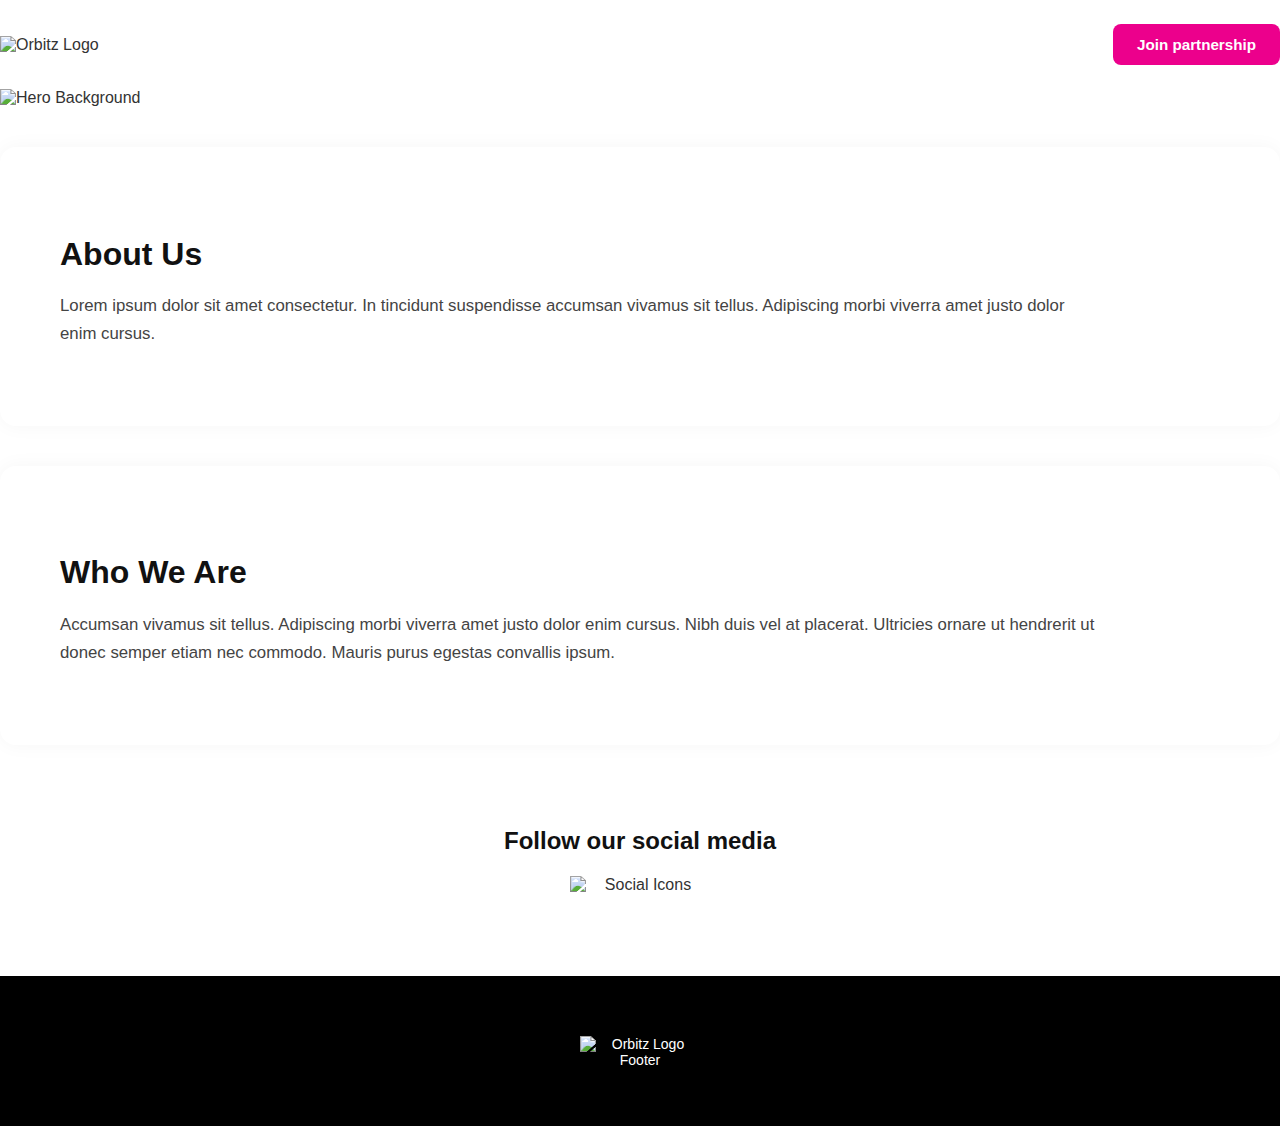
==== about.html @ 509e55a8 "Merge pull request #5 from Nargizb0/des.nb.htmlandcss" ====
<!DOCTYPE html>
<html lang="en">
<head>
  <meta charset="UTF-8" />
  <meta name="viewport" content="width=device-width, initial-scale=1.0"/>
  <title>About Us - Orbitz</title>
  <link rel="stylesheet" href="css/grid.css" />
  <link rel="stylesheet" href="css/main.css" />
</head>
<body>

  <!-- Header -->
  <header>
    <img src="images/orbitz_logo.svg" alt="Orbitz Logo" class="logo" />
    <a href="#" class="btn-primary">Join partnership</a>
  </header>

  <!-- Hero -->
  <section class="about-hero">
    <img src="images/about-hero.jpg" alt="Hero Background" class="about-hero-img" />
  </section>

  <!-- Card 1: About Us -->
  <section class="about-content">
    <h2>About Us</h2>
    <p>Lorem ipsum dolor sit amet consectetur. In tincidunt suspendisse accumsan vivamus sit tellus. Adipiscing morbi viverra amet justo dolor enim cursus.</p>
  </section>

  <!-- Card 2: Who We Are -->
  <section class="about-section-two">
    <h2>Who We Are</h2>
    <p>Accumsan vivamus sit tellus. Adipiscing morbi viverra amet justo dolor enim cursus. Nibh duis vel at placerat. Ultricies ornare ut hendrerit ut donec semper etiam nec commodo. Mauris purus egestas convallis ipsum.</p>
  </section>

  <!-- Social Media -->
  <section class="social-follow">
    <h3>Follow our social media</h3>
    <div class="social-icons">
      <img src="images/social_media.svg" alt="Social Icons" />
    </div>
  </section>

  <!-- Footer -->
  <footer>
    <img src="images/orbitz_logo.svg" class="footer-logo" alt="Orbitz Logo Footer" />
  </footer>

</body>
</html>
---- css/grid.css ----
.grid-con {
  display: grid;
  grid-template-columns: repeat(4, 1fr);
  gap: 20px;
  max-width: 1200px;
  margin: 0 auto;
  padding: 0 20px;
}

/* Tablet (768px+) */
@media screen and (min-width: 768px) {
  .grid-con {
    grid-template-columns: repeat(12, 1fr);
  }
}

/* Column spans */
.col-span-full {
  grid-column: 1 / -1;
}

.m-col-span-4 {
  grid-column: span 4;
}
.m-col-span-6 {
  grid-column: span 6;
}

/* Desktop column spans */
@media screen and (min-width: 768px) {
  .m-col-span-4 {
    grid-column: span 4;
  }
  .m-col-span-6 {
    grid-column: span 6;
  }
  .m-col-span-12 {
    grid-column: span 12;
  }
  .col-span-1  { grid-column: span 1; }
  .col-span-2  { grid-column: span 2; }
  .col-span-3  { grid-column: span 3; }
  .col-span-4  { grid-column: span 4; }
  .col-span-5  { grid-column: span 5; }
  .col-span-6  { grid-column: span 6; }
  .col-span-7  { grid-column: span 7; }
  .col-span-8  { grid-column: span 8; }
  .col-span-9  { grid-column: span 9; }
  .col-span-10 { grid-column: span 10; }
  .col-span-11 { grid-column: span 11; }
  .col-span-12 { grid-column: span 12; }
}
---- css/main.css ----
body {
  margin: 0;
  font-family: 'Poppins', sans-serif;
  background: #fff;
  color: #111;
}

.container {
  max-width: 1200px;
  margin: 0 auto;
  padding: 0 16px;
}

@media screen and (max-width: 412px) {
  .container {
    padding: 0 12px;
  }
}

header {
  display: flex;
  justify-content: space-between;
  align-items: center;
  flex-wrap: wrap;
  padding: 24px 0;
}

header nav ul {
  display: flex;
  gap: 20px;
  list-style: none;
  padding: 0;
  margin: 0;
}

header nav a {
  text-decoration: none;
  color: #111;
  font-weight: 500;
}

.btn-primary {
  background: #ec008c;
  color: white;
  padding: 10px 20px;
  text-decoration: none;
  border-radius: 6px;
  font-weight: 600;
}

.hero {
  position: relative;
  text-align: center;
  margin-top: 40px;
}

.hero-desktop {
  display: block;
  width: 100%;
}

.hero-mobile {
  display: none;
  width: 100%;
}

.rating-card {
  position: absolute;
  left: 20px;
  bottom: -60px;
  width: 160px;
}

@media screen and (max-width: 768px) {
  .hero-desktop {
    display: none;
  }

  .hero-mobile {
    display: block;
  }

  .rating-card {
    position: static;
    margin-top: 20px;
  }
}

.benefits {
  display: flex;
  gap: 24px;
  justify-content: space-between;
  margin: 80px 0;
  flex-wrap: wrap;
  text-align: center;
}

.benefit-box {
  flex: 1 1 30%;
}

.who-we-are {
  display: flex;
  align-items: center;
  gap: 40px;
  flex-wrap: wrap;
  margin: 80px 0;
}

.btn-secondary {
  background: #ec008c;
  color: white;
  padding: 10px 20px;
  text-decoration: none;
  border-radius: 6px;
  font-weight: 600;
  display: inline-block;
  margin-top: 20px;
}

.products {
  margin: 80px 0;
  text-align: center;
}

.product-grid {
  display: grid;
  grid-template-columns: repeat(auto-fit, minmax(260px, 1fr));
  gap: 24px;
  margin-top: 40px;
}

.product-card {
  background-color: #f9f9f9;
  padding: 20px;
  border-radius: 12px;
  position: relative;
  text-align: center;
}

.product-card img {
  max-width: 100%;
  height: 200px;
  object-fit: contain;
}

.product-card ul {
  padding: 0;
  list-style: none;
}

.price-tag {
  position: absolute;
  top: 10px;
  right: 10px;
  background: #fff;
  color: #ec008c;
  font-weight: bold;
  border-radius: 50%;
  padding: 10px 14px;
  font-size: 14px;
}

.pink { background-color: #ec008c; color: #fff; }
.orange { background-color: #f26522; color: #fff; }
.yellow { background-color: #fbb03b; color: #fff; }
.red { background-color: #ed1c24; color: #fff; }

.shop-benefits {
  text-align: center;
  margin: 80px 0;
}

.benefit-icons {
  display: flex;
  justify-content: space-around;
  flex-wrap: wrap;
  gap: 20px;
  margin-top: 30px;
}

.benefit-icons div {
  text-align: center;
}

.contact-section {
  margin: 80px 0;
  text-align: center;
}

.contact-form {
  display: grid;
  grid-template-columns: repeat(auto-fit, minmax(220px, 1fr));
  gap: 16px;
  margin-top: 30px;
}

.contact-form input,
.contact-form textarea {
  padding: 12px;
  border-radius: 8px;
  border: 1px solid #ccc;
  font-size: 16px;
  font-family: 'Poppins', sans-serif;
}

.contact-form button {
  grid-column: 1 / -1;
  background: #ec008c;
  color: white;
  padding: 12px;
  font-weight: bold;
  border: none;
  border-radius: 6px;
}

.contact-details {
  margin: 30px 0;
}

footer {
  background: #000;
  color: #fff;
  padding: 60px 20px;
  text-align: center;
}

.footer-logo {
  height: 40px;
  margin: 20px auto;
}

.social-icons {
  height: 40px;
  margin-top: 20px;
}




  /* about us*/


  .about-hero {
    position: relative;
    width: 100%;
    margin: 0;
    padding: 0;
    z-index: 0;
  }
  
  .about-hero-img {
    width: 100%;
    display: block;
    object-fit: cover;
    border-radius: 0;
    height: auto;
  }
  
  .about-content,
  .about-section-two {
    background: #fff;
    padding: 40px 24px;
    border-radius: 16px;
    box-shadow: 0 0 20px rgba(0, 0, 0, 0.04);
    margin: 40px auto;
    max-width: 900px;
  }
  
  .about-content h2,
  .about-section-two h2 {
    font-size: 2rem;
    font-weight: 700;
    color: #111;
    margin-bottom: 16px;
    text-align: left;
  }
  
  .about-content p,
  .about-section-two p {
    font-size: 1.05rem;
    color: #444;
    line-height: 1.7;
    text-align: left;
    max-width: 90%;
  }
  
  .about-section-two {
    margin-bottom: 80px;
  }
  
  .social-follow {
    text-align: center;
    margin-bottom: 60px;
  }
  
  .social-follow h3 {
    font-size: 1.5rem;
    color: #111;
    margin-bottom: 20px;
  }
  
  .social-icons {
    display: flex;
    justify-content: center;
    gap: 20px;
  }
  
  .social-icons img,
  .social-icons svg {
    width: 42px;
    height: 42px;
  }
  
  .footer-logo {
    max-width: 160px;
    display: block;
    margin: 0 auto 40px;
  }
  
  /* ======= RESPONSIVE ======= */
  @media (max-width: 768px) {
    .about-content,
    .about-section-two {
      padding: 32px 20px;
      max-width: 100%;
    }
  
    .about-content h2,
    .about-section-two h2 {
      font-size: 1.5rem;
      text-align: center;
    }
  
    .about-content p,
    .about-section-two p {
      font-size: 0.95rem;
      text-align: center;
      margin: 0 auto;
    }
  
    .social-follow h3 {
      font-size: 1.2rem;
    }
  
    .social-icons {
      gap: 16px;
    }
  
    .social-icons img {
      width: 36px;
      height: 36px;
    }
  }
  
  @media (min-width: 1200px) {
    .about-content,
    .about-section-two {
      max-width: 1200px;
      padding: 60px;
    }
  }
  /* products */

  /* Reset and base styles */
body {
    font-family: 'Poppins', sans-serif;
    background-color: #fff;
    color: #333;
    margin: 0;
    padding: 0;
  }
  
  h1, h2, h3, h4 {
    font-weight: 600;
    margin-bottom: 0.5em;
    line-height: 1.3;
  }
  
  p {
    line-height: 1.6;
    margin-bottom: 1em;
    font-size: 1rem;
    color: #555;
  }
  
  .hidden {
    display: none;
  }
  
  .grid-con {
    max-width: 1200px;
    margin: 0 auto;
    padding: 0 20px;
  }
  
  /* Header */
  #main-header {
    background-color: #ffffff;
    padding: 20px 0;
    align-items: center;
    border-bottom: 1px solid #eee;
    display: flex;
    justify-content: space-between;
    flex-wrap: wrap;
  }
  
  .logo img {
    max-width: 140px;
    height: auto;
    display: block;
  }
  
  .btn-primary {
    display: inline-block;
    background-color: #ec008c;
    color: #fff;
    padding: 12px 24px;
    border-radius: 8px;
    font-weight: 600;
    text-decoration: none;
    font-size: 0.95rem;
  }
  
  /* Hero */
  .product-hero {
    text-align: center;
    padding: 60px 20px 40px;
    background: #fff;
  }
  
  .product-hero h1 {
    font-size: 2rem;
    color: #000;
  }
  
  .product-hero p {
    max-width: 600px;
    margin: 0 auto;
  }
  
  .welcome-illustration {
    max-width: 200px;
    margin: 20px auto 0;
    display: block;
  }
  
  /* Benefits Row */
  .benefit-strip {
    background: #fafafa;
    padding: 40px 20px;
    text-align: center;
    display: grid;
    grid-template-columns: repeat(auto-fit, minmax(220px, 1fr));
    gap: 20px;
  }
  
  .benefit-strip img {
    width: 50px;
    margin-bottom: 10px;
  }
  
  .benefit-strip h3 {
    color: #ec008c;
    font-size: 1.1rem;
    margin-bottom: 8px;
  }
  
  /* Product grid */
  .product-title {
    color: #ec008c;
    text-align: center;
    margin-top: 60px;
    font-size: 1.4rem;
  }
  
  .product-sub {
    text-align: center;
    font-size: 1.8rem;
    margin-bottom: 30px;
  }
  
  .product-cards {
    display: grid;
    grid-template-columns: repeat(auto-fit, minmax(280px, 1fr));
    gap: 20px;
    margin-bottom: 60px;
  }
  
  .product-card {
    color: #fff;
    padding: 30px;
    border-radius: 12px;
    position: relative;
    font-weight: 500;
  }
  
  .product-card h4 {
    font-size: 1.4rem;
    margin-bottom: 0.3em;
  }
  
  .product-card span {
    display: block;
    font-size: 1.1rem;
    margin-bottom: 0.5em;
    font-weight: 600;
  }
  
  .product-card ul {
    list-style: none;
    padding: 0;
    margin: 0;
  }
  
  .product-card ul li::before {
    content: '✓';
    margin-right: 8px;
    color: #fff;
  }
  
  .product-card.pink { background-color: #ec008c; }
  .product-card.orange { background-color: #f7931e; }
  .product-card.yellow { background-color: #fbb03b; }
  .product-card.red { background-color: #ed1c24; }
  
  /* Footer */
  .footer-social {
    text-align: center;
    padding: 50px 20px;
    background-color: #fff;
  }
  
  .footer-social h3 {
    font-size: 1.2rem;
    color: #111;
    margin-bottom: 20px;
  }
  
  .footer-logo {
    width: 120px;
    margin: 20px auto 10px;
  }
  
  footer {
    background-color: #000;
    color: #fff;
    padding: 40px 20px;
    text-align: center;
    font-size: 14px;
  }
  
  .social-icons {
    margin-top: 20px;
  }
  
  .social-icons img {
    width: 140px;
    height: auto;
    display: inline-block;
  }
  
  @media screen and (max-width: 768px) {
    .product-hero h1 {
      font-size: 1.4rem;
    }
  
    .product-sub {
      font-size: 1.2rem;
    }
  
    .product-card h4 {
      font-size: 1.2rem;
    }
  
    .product-card span {
      font-size: 1rem;
    }
  
    .product-card ul li {
      font-size: 0.95rem;
    }
  
    .footer-social h3 {
      font-size: 1rem;
    }
  
    .social-icons img {
      width: 100px;
    }
  
    .footer-logo {
      width: 100px;
    }
  }
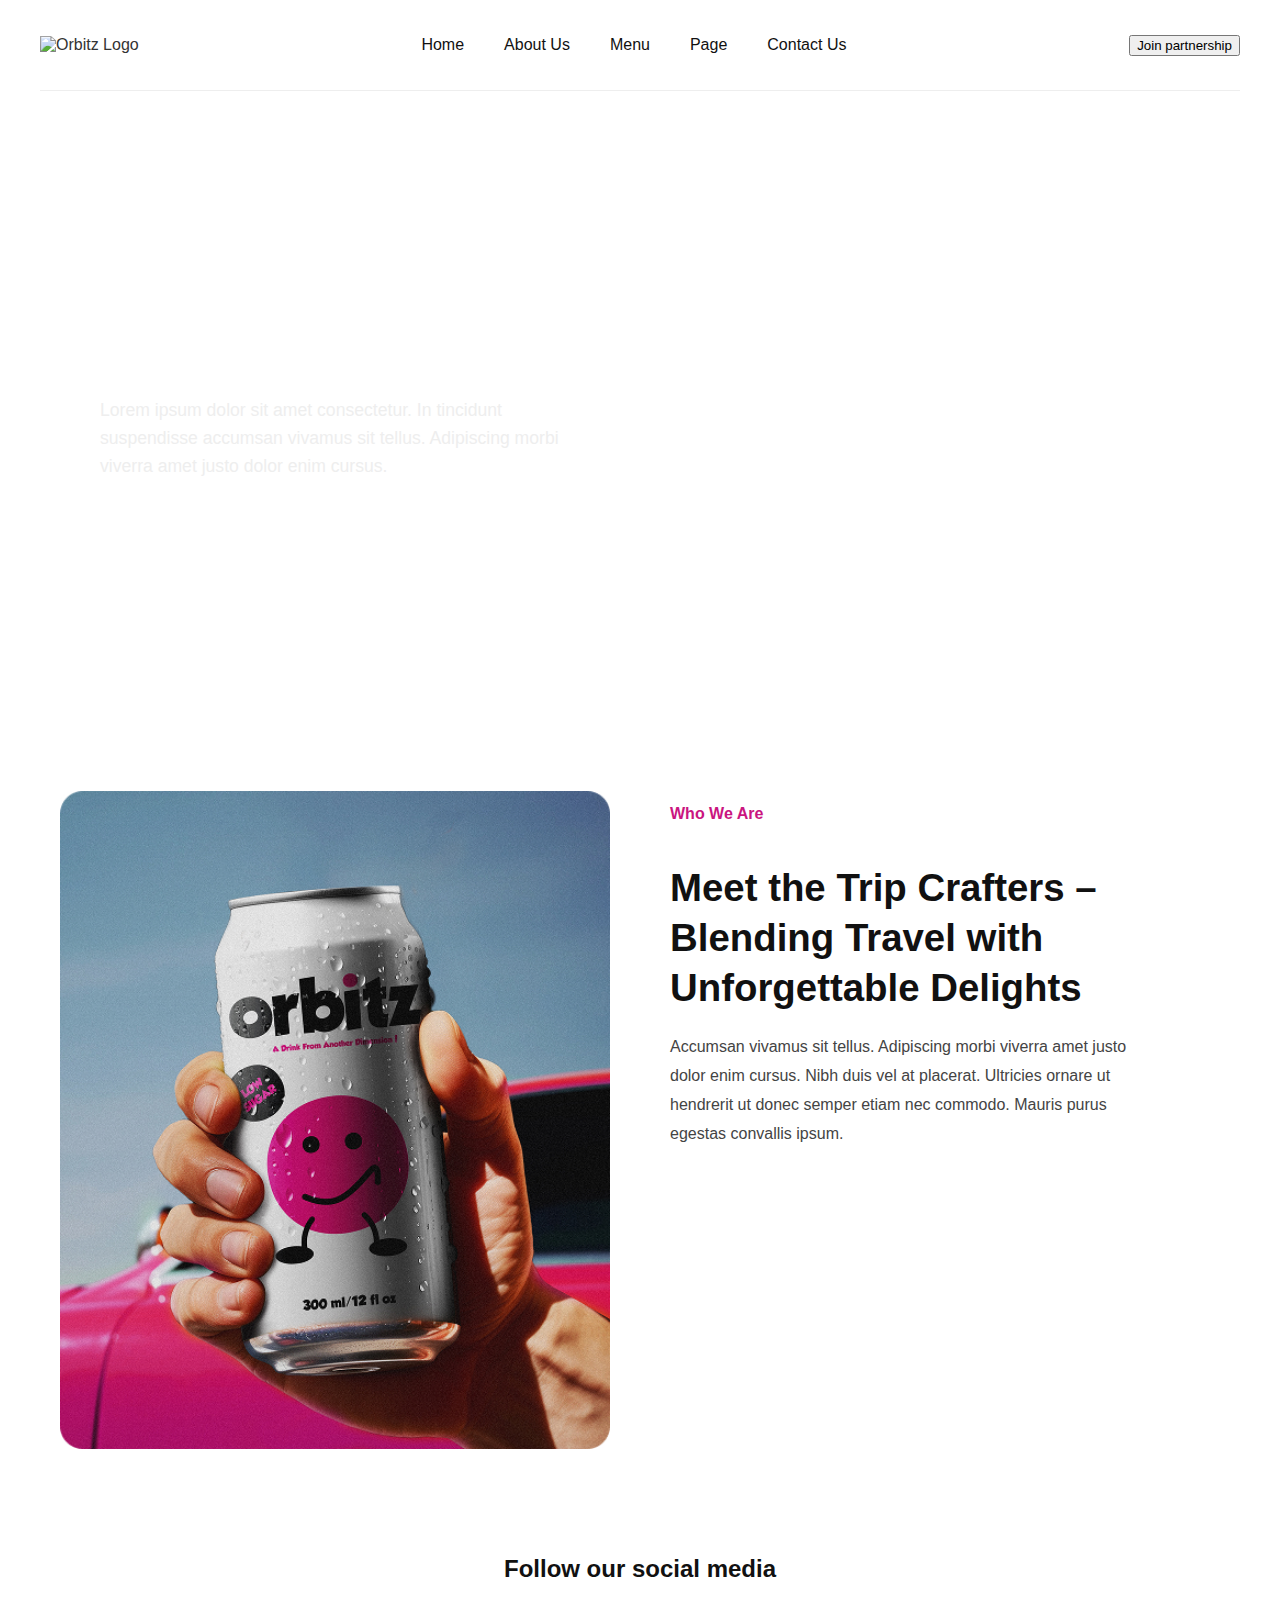
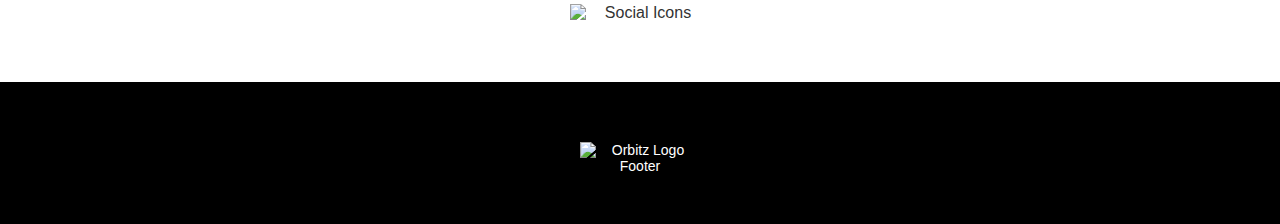
==== commit 741821b3: "d" ====
--- a/about.html
+++ b/about.html
@@ -3,36 +3,54 @@
 <head>
   <meta charset="UTF-8" />
   <meta name="viewport" content="width=device-width, initial-scale=1.0"/>
-  <title>About Us - Orbitz</title>
+  <title>About Us – Orbitz</title>
   <link rel="stylesheet" href="css/grid.css" />
   <link rel="stylesheet" href="css/main.css" />
 </head>
 <body>
 
-  <!-- Header -->
-  <header>
-    <img src="images/orbitz_logo.svg" alt="Orbitz Logo" class="logo" />
-    <a href="#" class="btn-primary">Join partnership</a>
-  </header>
+  <!-- NAVIGATION BAR -->
+  <div id="sticky-nav-con">
+    <header class="grid-con" id="main-header">
+      <div id="logo" class="col-start-1 col-end-2 m-col-start-1 m-col-end-3">
+        <img src="images/orbitz_logo.svg" alt="Orbitz Logo" />
+      </div>
+      <nav class="col-start-4 col-end-12 m-col-start-6 m-col-end-13" id="main-nav">
+        <ul>
+          <li><a href="index.html" class="active">Home</a></li>
+          <li><a href="about.html">About Us</a></li>
+          <li><a href="#">Menu</a></li>
+          <li><a href="#">Page</a></li>
+          <li><a href="#">Contact Us</a></li>
+        </ul>
+      </nav>
+      <div class="col-start-12 col-end-13 m-col-start-13">
+        <button class="pink-button">Join partnership</button>
+      </div>
+    </header>
+  </div>
 
-  <!-- Hero -->
+  <!-- HERO SECTION -->
   <section class="about-hero">
-    <img src="images/about-hero.jpg" alt="Hero Background" class="about-hero-img" />
+    <div class="about-hero-content">
+      <h1>About Us</h1>
+      <p>Lorem ipsum dolor sit amet consectetur. In tincidunt suspendisse accumsan vivamus sit tellus. Adipiscing morbi viverra amet justo dolor enim cursus.</p>
+    </div>
   </section>
 
-  <!-- Card 1: About Us -->
-  <section class="about-content">
-    <h2>About Us</h2>
-    <p>Lorem ipsum dolor sit amet consectetur. In tincidunt suspendisse accumsan vivamus sit tellus. Adipiscing morbi viverra amet justo dolor enim cursus.</p>
+  <!-- WHO WE ARE SECTION -->
+  <section class="about-section-two">
+    <div class="about-right">
+      <img src="images/who-we-are.jpg" alt="Orbitz Can in Hand" />
+    </div>
+    <div class="about-left">
+      <h2>Who We Are</h2>
+      <h3>Meet the Trip Crafters – Blending Travel with Unforgettable Delights</h3>
+      <p>Accumsan vivamus sit tellus. Adipiscing morbi viverra amet justo dolor enim cursus. Nibh duis vel at placerat. Ultricies ornare ut hendrerit ut donec semper etiam nec commodo. Mauris purus egestas convallis ipsum.</p>
+    </div>
   </section>
 
-  <!-- Card 2: Who We Are -->
-  <section class="about-section-two">
-    <h2>Who We Are</h2>
-    <p>Accumsan vivamus sit tellus. Adipiscing morbi viverra amet justo dolor enim cursus. Nibh duis vel at placerat. Ultricies ornare ut hendrerit ut donec semper etiam nec commodo. Mauris purus egestas convallis ipsum.</p>
-  </section>
-
-  <!-- Social Media -->
+  <!-- SOCIAL MEDIA -->
   <section class="social-follow">
     <h3>Follow our social media</h3>
     <div class="social-icons">
@@ -40,7 +58,7 @@
     </div>
   </section>
 
-  <!-- Footer -->
+  <!-- FOOTER -->
   <footer>
     <img src="images/orbitz_logo.svg" class="footer-logo" alt="Orbitz Logo Footer" />
   </footer>
--- a/css/main.css
+++ b/css/main.css
@@ -1,365 +1,421 @@
+/* Reset and base styles */
 body {
-  margin: 0;
-  font-family: 'Poppins', sans-serif;
-  background: #fff;
-  color: #111;
-}
-
-.container {
-  max-width: 1200px;
-  margin: 0 auto;
-  padding: 0 16px;
-}
-
-@media screen and (max-width: 412px) {
-  .container {
-    padding: 0 12px;
-  }
-}
-
-header {
-  display: flex;
-  justify-content: space-between;
-  align-items: center;
-  flex-wrap: wrap;
-  padding: 24px 0;
-}
-
-header nav ul {
-  display: flex;
-  gap: 20px;
-  list-style: none;
-  padding: 0;
-  margin: 0;
-}
-
-header nav a {
-  text-decoration: none;
-  color: #111;
-  font-weight: 500;
-}
-
-.btn-primary {
-  background: #ec008c;
-  color: white;
-  padding: 10px 20px;
-  text-decoration: none;
-  border-radius: 6px;
-  font-weight: 600;
-}
-
-.hero {
-  position: relative;
-  text-align: center;
-  margin-top: 40px;
-}
-
-.hero-desktop {
-  display: block;
+    font-family: 'Poppins', sans-serif;
+    background-color: #fff;
+    color: #333;
+    margin: 0;
+    padding: 0;
+  }
+  
+  h1, h2, h3 {
+    font-weight: 600;
+    margin-bottom: 0.5em;
+    line-height: 1.3;
+  }
+  
+  p {
+    line-height: 1.6;
+    margin-bottom: 1em;
+    font-size: 1rem;
+    color: #555;
+  }
+  
+  .hidden {
+    display: none;
+  }
+  
+  /* Container Fix */
+  .grid-con {
+    max-width: 1200px;
+    margin: 0 auto;
+  }
+  
+  /* Header */
+  #main-header {
+    background-color: #ffffff;
+    padding: 20px 0;
+    align-items: center;
+    border-bottom: 1px solid #eee;
+  }
+  
+  .logo img {
+    max-width: 140px;
+    height: auto;
+    display: block;
+  }
+  
+  nav ul {
+    list-style: none;
+    padding: 0;
+    display: flex;
+    justify-content: flex-end;
+    gap: 40px;
+    align-items: center;
+  }
+  
+  nav a {
+    text-decoration: none;
+    color: #111;
+    font-weight: 500;
+    font-size: 1rem;
+    transition: color 0.3s;
+  }
+  
+  nav a:hover {
+    color: #ec008c;
+  }
+  
+  /* Hero */
+  .hero {
+    padding: 60px 20px 30px;
+    background-color: #fff;
+    text-align: center;
+  }
+  
+  .hero h1 {
+    font-size: 2rem;
+    color: #111;
+    max-width: 700px;
+    margin: 0 auto;
+  }
+  
+  .welcome-illustration {
+    max-width: 200px;
+    width: 100%;
+    height: auto;
+    margin: 0 auto 20px;
+  }
+  
+  /* Rating */
+  .rating-card {
+    padding: 30px 20px;
+    background-color: #fff;
+    text-align: center;
+  }
+  
+  .rating-image {
+    max-width: 250px;
+    height: auto;
+    border-radius: 16px;
+  }
+  
+  /* Benefits */
+  .benefits {
+    padding: 40px 20px;
+    background: #fff;
+    text-align: center;
+  }
+  
+  .benefits h2 {
+    font-size: 1.5rem;
+    margin-bottom: 30px;
+    color: #111;
+  }
+  
+  .benefits h3 {
+    color: #111;
+    font-size: 1rem;
+    margin: 10px 0 5px;
+  }
+  
+  .benefits img {
+    width: 50px;
+    height: auto;
+    margin-bottom: 10px;
+  }
+  
+  .benefits > div {
+    background: #fff;
+    border-radius: 16px;
+    padding: 20px;
+    margin-bottom: 20px;
+    box-shadow: 0 2px 8px rgba(0,0,0,0.05);
+  }
+  
+  /* Products */
+  .products {
+    padding: 40px 20px;
+    text-align: center;
+  }
+  
+  .product-card {
+    padding: 20px;
+    background-color: #fff;
+    border: 2px solid #eee;
+    border-radius: 20px;
+    box-shadow: 0 4px 8px rgba(0,0,0,0.04);
+    margin-bottom: 30px;
+    transition: transform 0.3s;
+  }
+  
+  .product-card:hover {
+    transform: translateY(-4px);
+  }
+  
+  .product-card h3 {
+    margin-bottom: 8px;
+    color: #ec008c;
+    font-size: 1.1rem;
+  }
+  
+  .product-card span {
+    font-weight: bold;
+    color: #222;
+    display: block;
+    margin-top: 8px;
+    font-size: 1rem;
+  }
+  
+  /* Contact Form */
+  .contact-form-section {
+    padding: 50px 20px;
+    background-color: #fff;
+    text-align: center;
+  }
+  
+  .contact-title {
+    font-size: 1.5rem;
+    color: #ec008c;
+    margin-bottom: 10px;
+  }
+  
+  .contact-description {
+    font-size: 1rem;
+    max-width: 600px;
+    margin: 0 auto 30px;
+  }
+  
+  .contact-form form {
+    display: flex;
+    flex-direction: column;
+    gap: 15px;
+  }
+  
+  .contact-form input,
+  .contact-form textarea {
+    padding: 12px;
+    border-radius: 10px;
+    border: 1px solid #ccc;
+    font-family: 'Poppins', sans-serif;
+    font-size: 1rem;
+    resize: vertical;
+    width: 100%;
+  }
+  
+  .contact-form textarea {
+    min-height: 100px;
+  }
+  
+  .contact-form input[type="submit"] {
+    background-color: #ec008c;
+    color: white;
+    border: none;
+    cursor: pointer;
+    font-weight: 600;
+    transition: background 0.3s;
+  }
+  
+  .contact-form input[type="submit"]:hover {
+    background-color: #c30076;
+  }
+  
+  /* Footer */
+  footer {
+    background-color: #000;
+    color: #fff;
+    padding: 40px 20px;
+    text-align: center;
+    font-size: 14px;
+  }
+  
+  .social-icons {
+    margin-top: 20px;
+  }
+  
+  .social-icons img {
+    width: 140px;
+    height: auto;
+    display: inline-block;
+  }
+  
+  /* Responsive */
+  @media screen and (max-width: 768px) {
+    nav ul {
+      flex-direction: column;
+      align-items: flex-start;
+    }
+  
+    .hero h1 {
+      font-size: 1.2rem;
+    }
+  
+    .welcome-illustration {
+      max-width: 160px;
+      margin-bottom: 20px;
+    }
+  
+    .benefits h2 {
+      font-size: 1.3rem;
+    }
+  
+    .benefits img {
+      width: 40px;
+    }
+  
+    .product-card h3 {
+      font-size: 1rem;
+    }
+  
+    .product-card span {
+      font-size: 0.95rem;
+    }
+  
+    .social-icons img {
+      width: 100px;
+    }
+  
+    .contact-description {
+      font-size: 0.9rem;
+    }
+  }
+
+
+
+
+
+  /* about us*/
+/* ============ ABOUT PAGE FINAL MATCH ============ */
+
+.about-hero {
   width: 100%;
-}
-
-.hero-mobile {
-  display: none;
-  width: 100%;
-}
-
-.rating-card {
-  position: absolute;
-  left: 20px;
-  bottom: -60px;
-  width: 160px;
-}
-
-@media screen and (max-width: 768px) {
-  .hero-desktop {
-    display: none;
-  }
-
-  .hero-mobile {
-    display: block;
-  }
-
-  .rating-card {
-    position: static;
-    margin-top: 20px;
-  }
-}
-
-.benefits {
-  display: flex;
-  gap: 24px;
-  justify-content: space-between;
-  margin: 80px 0;
-  flex-wrap: wrap;
-  text-align: center;
-}
-
-.benefit-box {
-  flex: 1 1 30%;
-}
-
-.who-we-are {
+  height: 600px;
+  background: url("../images/about-hero.jpg") center center / cover no-repeat;
   display: flex;
   align-items: center;
-  gap: 40px;
-  flex-wrap: wrap;
-  margin: 80px 0;
-}
-
-.btn-secondary {
-  background: #ec008c;
+  justify-content: center;
   color: white;
-  padding: 10px 20px;
-  text-decoration: none;
-  border-radius: 6px;
-  font-weight: 600;
-  display: inline-block;
-  margin-top: 20px;
-}
-
-.products {
-  margin: 80px 0;
+  text-align: left;
+  padding: 0 60px;
+}
+
+.about-hero-content {
+  max-width: 1200px;
+  width: 100%;
+}
+
+.about-hero-content h1 {
+  font-size: 3rem;
+  font-weight: 700;
+  margin-bottom: 10px;
+}
+
+.about-hero-content p {
+  font-size: 1.1rem;
+  max-width: 500px;
+  line-height: 1.6;
+  color: #eee;
+}
+
+.about-section-two {
+  max-width: 1200px;
+  margin: 100px auto;
+  display: grid;
+  grid-template-columns: 1fr 1fr;
+  align-items: start;
+  gap: 60px;
+  padding: 0 60px;
+}
+
+.about-section-two h2 {
+  font-size: 1rem;
+  font-weight: 700;
+  color: #ca1580;
+  margin-bottom: 8px;
+}
+
+.about-section-two h3 {
+  font-size: 2.4rem;
+  font-weight: 800;
+  color: #111;
+  margin-bottom: 20px;
+}
+
+.about-section-two p {
+  font-size: 1rem;
+  line-height: 1.8;
+  color: #444;
+  max-width: 90%;
+}
+
+.about-section-two img {
+  width: 100%;
+  height: auto;
+  border-radius: 12px;
+}
+
+.footer-logo {
+  max-width: 160px;
+  display: block;
+  margin: 60px auto;
+}
+
+.social-follow {
   text-align: center;
-}
-
-.product-grid {
-  display: grid;
-  grid-template-columns: repeat(auto-fit, minmax(260px, 1fr));
-  gap: 24px;
-  margin-top: 40px;
-}
-
-.product-card {
-  background-color: #f9f9f9;
-  padding: 20px;
-  border-radius: 12px;
-  position: relative;
-  text-align: center;
-}
-
-.product-card img {
-  max-width: 100%;
-  height: 200px;
-  object-fit: contain;
-}
-
-.product-card ul {
-  padding: 0;
-  list-style: none;
-}
-
-.price-tag {
-  position: absolute;
-  top: 10px;
-  right: 10px;
-  background: #fff;
-  color: #ec008c;
-  font-weight: bold;
-  border-radius: 50%;
-  padding: 10px 14px;
-  font-size: 14px;
-}
-
-.pink { background-color: #ec008c; color: #fff; }
-.orange { background-color: #f26522; color: #fff; }
-.yellow { background-color: #fbb03b; color: #fff; }
-.red { background-color: #ed1c24; color: #fff; }
-
-.shop-benefits {
-  text-align: center;
-  margin: 80px 0;
-}
-
-.benefit-icons {
+  margin: 60px 0;
+}
+
+.social-follow h3 {
+  font-size: 1.5rem;
+  margin-bottom: 20px;
+  color: #111;
+}
+
+.social-icons {
   display: flex;
-  justify-content: space-around;
-  flex-wrap: wrap;
+  justify-content: center;
   gap: 20px;
-  margin-top: 30px;
-}
-
-.benefit-icons div {
-  text-align: center;
-}
-
-.contact-section {
-  margin: 80px 0;
-  text-align: center;
-}
-
-.contact-form {
-  display: grid;
-  grid-template-columns: repeat(auto-fit, minmax(220px, 1fr));
-  gap: 16px;
-  margin-top: 30px;
-}
-
-.contact-form input,
-.contact-form textarea {
-  padding: 12px;
-  border-radius: 8px;
-  border: 1px solid #ccc;
-  font-size: 16px;
-  font-family: 'Poppins', sans-serif;
-}
-
-.contact-form button {
-  grid-column: 1 / -1;
-  background: #ec008c;
-  color: white;
-  padding: 12px;
-  font-weight: bold;
-  border: none;
-  border-radius: 6px;
-}
-
-.contact-details {
-  margin: 30px 0;
-}
-
-footer {
-  background: #000;
-  color: #fff;
-  padding: 60px 20px;
-  text-align: center;
-}
-
-.footer-logo {
-  height: 40px;
-  margin: 20px auto;
-}
-
-.social-icons {
-  height: 40px;
-  margin-top: 20px;
-}
-
-
-
-
-  /* about us*/
-
-
+}
+
+.social-icons img {
+  width: 42px;
+  height: 42px;
+}
+
+@media (max-width: 768px) {
   .about-hero {
-    position: relative;
-    width: 100%;
-    margin: 0;
-    padding: 0;
-    z-index: 0;
-  }
-  
-  .about-hero-img {
-    width: 100%;
-    display: block;
-    object-fit: cover;
-    border-radius: 0;
-    height: auto;
-  }
-  
-  .about-content,
+    height: 500px;
+    padding: 0 20px;
+  }
+
+  .about-hero-content h1 {
+    font-size: 2.2rem;
+    text-align: center;
+  }
+
+  .about-hero-content p {
+    font-size: 1rem;
+    text-align: center;
+  }
+
   .about-section-two {
-    background: #fff;
-    padding: 40px 24px;
-    border-radius: 16px;
-    box-shadow: 0 0 20px rgba(0, 0, 0, 0.04);
-    margin: 40px auto;
-    max-width: 900px;
-  }
-  
-  .about-content h2,
-  .about-section-two h2 {
-    font-size: 2rem;
-    font-weight: 700;
-    color: #111;
-    margin-bottom: 16px;
-    text-align: left;
-  }
-  
-  .about-content p,
+    grid-template-columns: 1fr;
+    text-align: center;
+    padding: 40px 20px;
+  }
+
+  .about-section-two h3 {
+    font-size: 1.8rem;
+  }
+
   .about-section-two p {
-    font-size: 1.05rem;
-    color: #444;
-    line-height: 1.7;
-    text-align: left;
-    max-width: 90%;
-  }
-  
-  .about-section-two {
-    margin-bottom: 80px;
-  }
-  
-  .social-follow {
-    text-align: center;
-    margin-bottom: 60px;
-  }
-  
-  .social-follow h3 {
-    font-size: 1.5rem;
-    color: #111;
-    margin-bottom: 20px;
-  }
-  
-  .social-icons {
-    display: flex;
-    justify-content: center;
-    gap: 20px;
-  }
-  
-  .social-icons img,
-  .social-icons svg {
-    width: 42px;
-    height: 42px;
-  }
-  
-  .footer-logo {
-    max-width: 160px;
-    display: block;
-    margin: 0 auto 40px;
-  }
-  
-  /* ======= RESPONSIVE ======= */
-  @media (max-width: 768px) {
-    .about-content,
-    .about-section-two {
-      padding: 32px 20px;
-      max-width: 100%;
-    }
-  
-    .about-content h2,
-    .about-section-two h2 {
-      font-size: 1.5rem;
-      text-align: center;
-    }
-  
-    .about-content p,
-    .about-section-two p {
-      font-size: 0.95rem;
-      text-align: center;
-      margin: 0 auto;
-    }
-  
-    .social-follow h3 {
-      font-size: 1.2rem;
-    }
-  
-    .social-icons {
-      gap: 16px;
-    }
-  
-    .social-icons img {
-      width: 36px;
-      height: 36px;
-    }
-  }
-  
-  @media (min-width: 1200px) {
-    .about-content,
-    .about-section-two {
-      max-width: 1200px;
-      padding: 60px;
-    }
-  }
+    max-width: 100%;
+  }
+
+  .about-section-two img {
+    margin-bottom: 30px;
+  }
+}
+
   /* products */
 
   /* Reset and base styles */
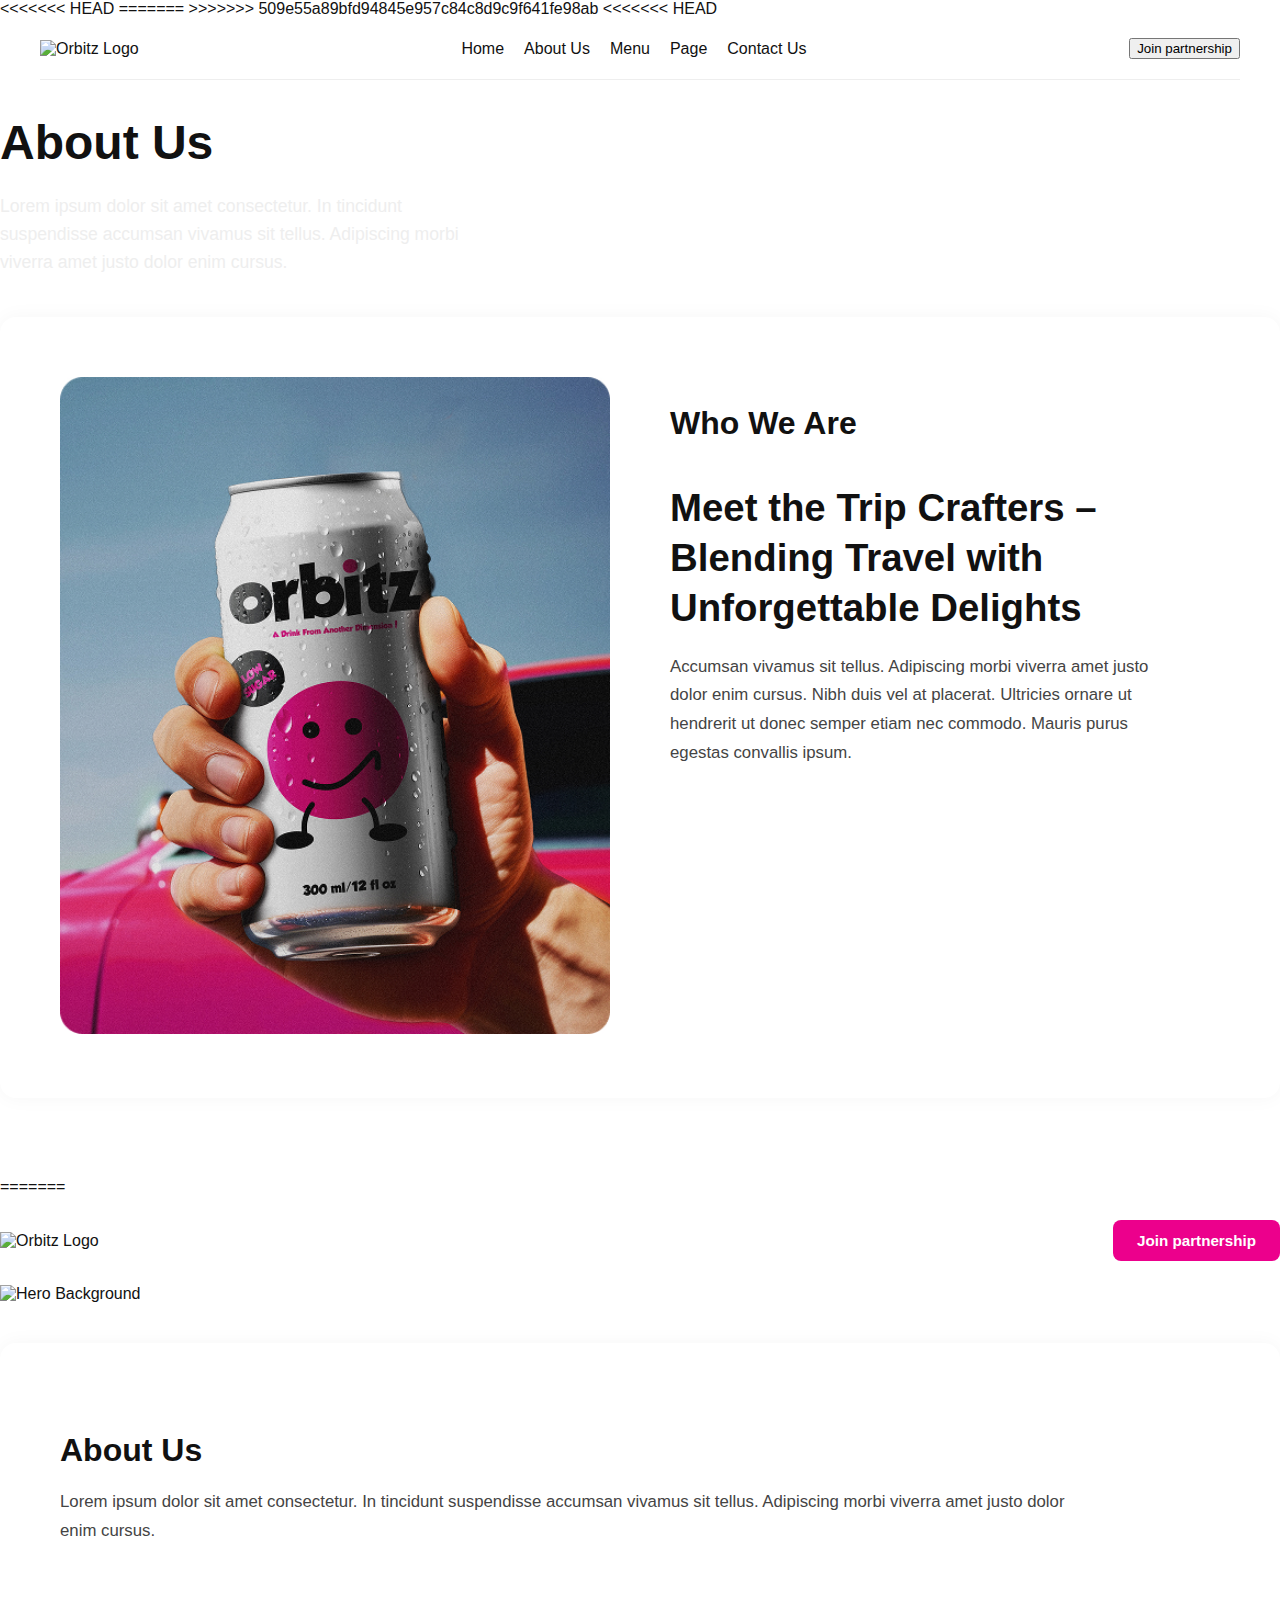
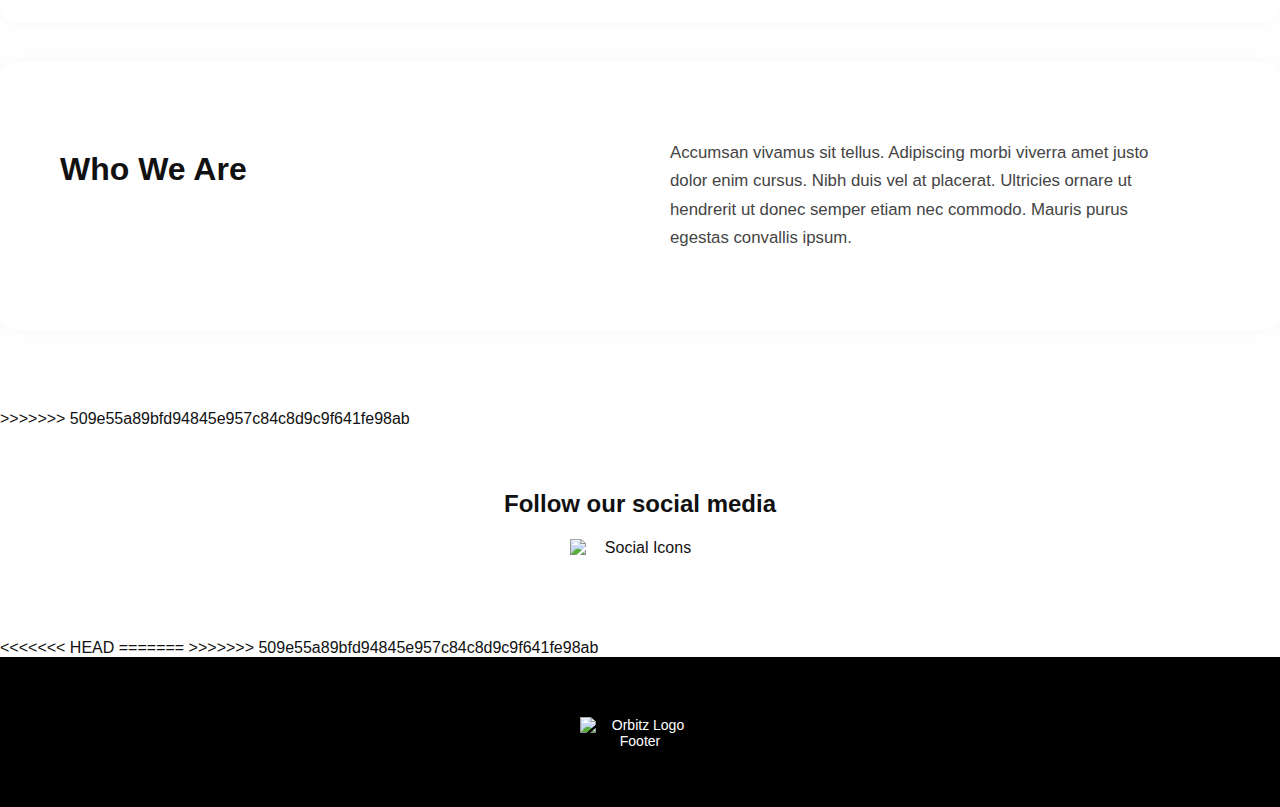
==== commit 0e594202: "s" ====
--- a/about.html
+++ b/about.html
@@ -3,11 +3,16 @@
 <head>
   <meta charset="UTF-8" />
   <meta name="viewport" content="width=device-width, initial-scale=1.0"/>
+<<<<<<< HEAD
   <title>About Us – Orbitz</title>
+=======
+  <title>About Us - Orbitz</title>
+>>>>>>> 509e55a89bfd94845e957c84c8d9c9f641fe98ab
   <link rel="stylesheet" href="css/grid.css" />
   <link rel="stylesheet" href="css/main.css" />
 </head>
 <body>
+<<<<<<< HEAD
 
   <!-- NAVIGATION BAR -->
   <div id="sticky-nav-con">
@@ -51,6 +56,33 @@
   </section>
 
   <!-- SOCIAL MEDIA -->
+=======
+
+  <!-- Header -->
+  <header>
+    <img src="images/orbitz_logo.svg" alt="Orbitz Logo" class="logo" />
+    <a href="#" class="btn-primary">Join partnership</a>
+  </header>
+
+  <!-- Hero -->
+  <section class="about-hero">
+    <img src="images/about-hero.jpg" alt="Hero Background" class="about-hero-img" />
+  </section>
+
+  <!-- Card 1: About Us -->
+  <section class="about-content">
+    <h2>About Us</h2>
+    <p>Lorem ipsum dolor sit amet consectetur. In tincidunt suspendisse accumsan vivamus sit tellus. Adipiscing morbi viverra amet justo dolor enim cursus.</p>
+  </section>
+
+  <!-- Card 2: Who We Are -->
+  <section class="about-section-two">
+    <h2>Who We Are</h2>
+    <p>Accumsan vivamus sit tellus. Adipiscing morbi viverra amet justo dolor enim cursus. Nibh duis vel at placerat. Ultricies ornare ut hendrerit ut donec semper etiam nec commodo. Mauris purus egestas convallis ipsum.</p>
+  </section>
+
+  <!-- Social Media -->
+>>>>>>> 509e55a89bfd94845e957c84c8d9c9f641fe98ab
   <section class="social-follow">
     <h3>Follow our social media</h3>
     <div class="social-icons">
@@ -58,7 +90,11 @@
     </div>
   </section>
 
+<<<<<<< HEAD
   <!-- FOOTER -->
+=======
+  <!-- Footer -->
+>>>>>>> 509e55a89bfd94845e957c84c8d9c9f641fe98ab
   <footer>
     <img src="images/orbitz_logo.svg" class="footer-logo" alt="Orbitz Logo Footer" />
   </footer>
--- a/css/main.css
+++ b/css/main.css
@@ -1,284 +1,239 @@
-/* Reset and base styles */
 body {
-    font-family: 'Poppins', sans-serif;
-    background-color: #fff;
-    color: #333;
-    margin: 0;
-    padding: 0;
-  }
-  
-  h1, h2, h3 {
-    font-weight: 600;
-    margin-bottom: 0.5em;
-    line-height: 1.3;
-  }
-  
-  p {
-    line-height: 1.6;
-    margin-bottom: 1em;
-    font-size: 1rem;
-    color: #555;
-  }
-  
-  .hidden {
+  margin: 0;
+  font-family: 'Poppins', sans-serif;
+  background: #fff;
+  color: #111;
+}
+
+.container {
+  max-width: 1200px;
+  margin: 0 auto;
+  padding: 0 16px;
+}
+
+@media screen and (max-width: 412px) {
+  .container {
+    padding: 0 12px;
+  }
+}
+
+header {
+  display: flex;
+  justify-content: space-between;
+  align-items: center;
+  flex-wrap: wrap;
+  padding: 24px 0;
+}
+
+header nav ul {
+  display: flex;
+  gap: 20px;
+  list-style: none;
+  padding: 0;
+  margin: 0;
+}
+
+header nav a {
+  text-decoration: none;
+  color: #111;
+  font-weight: 500;
+}
+
+.btn-primary {
+  background: #ec008c;
+  color: white;
+  padding: 10px 20px;
+  text-decoration: none;
+  border-radius: 6px;
+  font-weight: 600;
+}
+
+.hero {
+  position: relative;
+  text-align: center;
+  margin-top: 40px;
+}
+
+.hero-desktop {
+  display: block;
+  width: 100%;
+}
+
+.hero-mobile {
+  display: none;
+  width: 100%;
+}
+
+.rating-card {
+  position: absolute;
+  left: 20px;
+  bottom: -60px;
+  width: 160px;
+}
+
+@media screen and (max-width: 768px) {
+  .hero-desktop {
     display: none;
   }
-  
-  /* Container Fix */
-  .grid-con {
-    max-width: 1200px;
-    margin: 0 auto;
-  }
-  
-  /* Header */
-  #main-header {
-    background-color: #ffffff;
-    padding: 20px 0;
-    align-items: center;
-    border-bottom: 1px solid #eee;
-  }
-  
-  .logo img {
-    max-width: 140px;
-    height: auto;
+
+  .hero-mobile {
     display: block;
   }
-  
-  nav ul {
-    list-style: none;
-    padding: 0;
-    display: flex;
-    justify-content: flex-end;
-    gap: 40px;
-    align-items: center;
-  }
-  
-  nav a {
-    text-decoration: none;
-    color: #111;
-    font-weight: 500;
-    font-size: 1rem;
-    transition: color 0.3s;
-  }
-  
-  nav a:hover {
-    color: #ec008c;
-  }
-  
-  /* Hero */
-  .hero {
-    padding: 60px 20px 30px;
-    background-color: #fff;
-    text-align: center;
-  }
-  
-  .hero h1 {
-    font-size: 2rem;
-    color: #111;
-    max-width: 700px;
-    margin: 0 auto;
-  }
-  
-  .welcome-illustration {
-    max-width: 200px;
-    width: 100%;
-    height: auto;
-    margin: 0 auto 20px;
-  }
-  
-  /* Rating */
+
   .rating-card {
-    padding: 30px 20px;
-    background-color: #fff;
-    text-align: center;
-  }
-  
-  .rating-image {
-    max-width: 250px;
-    height: auto;
-    border-radius: 16px;
-  }
-  
-  /* Benefits */
-  .benefits {
-    padding: 40px 20px;
-    background: #fff;
-    text-align: center;
-  }
-  
-  .benefits h2 {
-    font-size: 1.5rem;
-    margin-bottom: 30px;
-    color: #111;
-  }
-  
-  .benefits h3 {
-    color: #111;
-    font-size: 1rem;
-    margin: 10px 0 5px;
-  }
-  
-  .benefits img {
-    width: 50px;
-    height: auto;
-    margin-bottom: 10px;
-  }
-  
-  .benefits > div {
-    background: #fff;
-    border-radius: 16px;
-    padding: 20px;
-    margin-bottom: 20px;
-    box-shadow: 0 2px 8px rgba(0,0,0,0.05);
-  }
-  
-  /* Products */
-  .products {
-    padding: 40px 20px;
-    text-align: center;
-  }
-  
-  .product-card {
-    padding: 20px;
-    background-color: #fff;
-    border: 2px solid #eee;
-    border-radius: 20px;
-    box-shadow: 0 4px 8px rgba(0,0,0,0.04);
-    margin-bottom: 30px;
-    transition: transform 0.3s;
-  }
-  
-  .product-card:hover {
-    transform: translateY(-4px);
-  }
-  
-  .product-card h3 {
-    margin-bottom: 8px;
-    color: #ec008c;
-    font-size: 1.1rem;
-  }
-  
-  .product-card span {
-    font-weight: bold;
-    color: #222;
-    display: block;
-    margin-top: 8px;
-    font-size: 1rem;
-  }
-  
-  /* Contact Form */
-  .contact-form-section {
-    padding: 50px 20px;
-    background-color: #fff;
-    text-align: center;
-  }
-  
-  .contact-title {
-    font-size: 1.5rem;
-    color: #ec008c;
-    margin-bottom: 10px;
-  }
-  
-  .contact-description {
-    font-size: 1rem;
-    max-width: 600px;
-    margin: 0 auto 30px;
-  }
-  
-  .contact-form form {
-    display: flex;
-    flex-direction: column;
-    gap: 15px;
-  }
-  
-  .contact-form input,
-  .contact-form textarea {
-    padding: 12px;
-    border-radius: 10px;
-    border: 1px solid #ccc;
-    font-family: 'Poppins', sans-serif;
-    font-size: 1rem;
-    resize: vertical;
-    width: 100%;
-  }
-  
-  .contact-form textarea {
-    min-height: 100px;
-  }
-  
-  .contact-form input[type="submit"] {
-    background-color: #ec008c;
-    color: white;
-    border: none;
-    cursor: pointer;
-    font-weight: 600;
-    transition: background 0.3s;
-  }
-  
-  .contact-form input[type="submit"]:hover {
-    background-color: #c30076;
-  }
-  
-  /* Footer */
-  footer {
-    background-color: #000;
-    color: #fff;
-    padding: 40px 20px;
-    text-align: center;
-    font-size: 14px;
-  }
-  
-  .social-icons {
+    position: static;
     margin-top: 20px;
   }
-  
-  .social-icons img {
-    width: 140px;
-    height: auto;
-    display: inline-block;
-  }
-  
-  /* Responsive */
-  @media screen and (max-width: 768px) {
-    nav ul {
-      flex-direction: column;
-      align-items: flex-start;
-    }
-  
-    .hero h1 {
-      font-size: 1.2rem;
-    }
-  
-    .welcome-illustration {
-      max-width: 160px;
-      margin-bottom: 20px;
-    }
-  
-    .benefits h2 {
-      font-size: 1.3rem;
-    }
-  
-    .benefits img {
-      width: 40px;
-    }
-  
-    .product-card h3 {
-      font-size: 1rem;
-    }
-  
-    .product-card span {
-      font-size: 0.95rem;
-    }
-  
-    .social-icons img {
-      width: 100px;
-    }
-  
-    .contact-description {
-      font-size: 0.9rem;
-    }
-  }
-
+}
+
+.benefits {
+  display: flex;
+  gap: 24px;
+  justify-content: space-between;
+  margin: 80px 0;
+  flex-wrap: wrap;
+  text-align: center;
+}
+
+.benefit-box {
+  flex: 1 1 30%;
+}
+
+.who-we-are {
+  display: flex;
+  align-items: center;
+  gap: 40px;
+  flex-wrap: wrap;
+  margin: 80px 0;
+}
+
+.btn-secondary {
+  background: #ec008c;
+  color: white;
+  padding: 10px 20px;
+  text-decoration: none;
+  border-radius: 6px;
+  font-weight: 600;
+  display: inline-block;
+  margin-top: 20px;
+}
+
+.products {
+  margin: 80px 0;
+  text-align: center;
+}
+
+.product-grid {
+  display: grid;
+  grid-template-columns: repeat(auto-fit, minmax(260px, 1fr));
+  gap: 24px;
+  margin-top: 40px;
+}
+
+.product-card {
+  background-color: #f9f9f9;
+  padding: 20px;
+  border-radius: 12px;
+  position: relative;
+  text-align: center;
+}
+
+.product-card img {
+  max-width: 100%;
+  height: 200px;
+  object-fit: contain;
+}
+
+.product-card ul {
+  padding: 0;
+  list-style: none;
+}
+
+.price-tag {
+  position: absolute;
+  top: 10px;
+  right: 10px;
+  background: #fff;
+  color: #ec008c;
+  font-weight: bold;
+  border-radius: 50%;
+  padding: 10px 14px;
+  font-size: 14px;
+}
+
+.pink { background-color: #ec008c; color: #fff; }
+.orange { background-color: #f26522; color: #fff; }
+.yellow { background-color: #fbb03b; color: #fff; }
+.red { background-color: #ed1c24; color: #fff; }
+
+.shop-benefits {
+  text-align: center;
+  margin: 80px 0;
+}
+
+.benefit-icons {
+  display: flex;
+  justify-content: space-around;
+  flex-wrap: wrap;
+  gap: 20px;
+  margin-top: 30px;
+}
+
+.benefit-icons div {
+  text-align: center;
+}
+
+.contact-section {
+  margin: 80px 0;
+  text-align: center;
+}
+
+.contact-form {
+  display: grid;
+  grid-template-columns: repeat(auto-fit, minmax(220px, 1fr));
+  gap: 16px;
+  margin-top: 30px;
+}
+
+.contact-form input,
+.contact-form textarea {
+  padding: 12px;
+  border-radius: 8px;
+  border: 1px solid #ccc;
+  font-size: 16px;
+  font-family: 'Poppins', sans-serif;
+}
+
+.contact-form button {
+  grid-column: 1 / -1;
+  background: #ec008c;
+  color: white;
+  padding: 12px;
+  font-weight: bold;
+  border: none;
+  border-radius: 6px;
+}
+
+.contact-details {
+  margin: 30px 0;
+}
+
+footer {
+  background: #000;
+  color: #fff;
+  padding: 60px 20px;
+  text-align: center;
+}
+
+.footer-logo {
+  height: 40px;
+  margin: 20px auto;
+}
+
+.social-icons {
+  height: 40px;
+  margin-top: 20px;
+}
 
 
 
@@ -286,6 +241,7 @@
   /* about us*/
 /* ============ ABOUT PAGE FINAL MATCH ============ */
 
+<<<<<<< HEAD
 .about-hero {
   width: 100%;
   height: 600px;
@@ -416,6 +372,128 @@
   }
 }
 
+=======
+
+  .about-hero {
+    position: relative;
+    width: 100%;
+    margin: 0;
+    padding: 0;
+    z-index: 0;
+  }
+  
+  .about-hero-img {
+    width: 100%;
+    display: block;
+    object-fit: cover;
+    border-radius: 0;
+    height: auto;
+  }
+  
+  .about-content,
+  .about-section-two {
+    background: #fff;
+    padding: 40px 24px;
+    border-radius: 16px;
+    box-shadow: 0 0 20px rgba(0, 0, 0, 0.04);
+    margin: 40px auto;
+    max-width: 900px;
+  }
+  
+  .about-content h2,
+  .about-section-two h2 {
+    font-size: 2rem;
+    font-weight: 700;
+    color: #111;
+    margin-bottom: 16px;
+    text-align: left;
+  }
+  
+  .about-content p,
+  .about-section-two p {
+    font-size: 1.05rem;
+    color: #444;
+    line-height: 1.7;
+    text-align: left;
+    max-width: 90%;
+  }
+  
+  .about-section-two {
+    margin-bottom: 80px;
+  }
+  
+  .social-follow {
+    text-align: center;
+    margin-bottom: 60px;
+  }
+  
+  .social-follow h3 {
+    font-size: 1.5rem;
+    color: #111;
+    margin-bottom: 20px;
+  }
+  
+  .social-icons {
+    display: flex;
+    justify-content: center;
+    gap: 20px;
+  }
+  
+  .social-icons img,
+  .social-icons svg {
+    width: 42px;
+    height: 42px;
+  }
+  
+  .footer-logo {
+    max-width: 160px;
+    display: block;
+    margin: 0 auto 40px;
+  }
+  
+  /* ======= RESPONSIVE ======= */
+  @media (max-width: 768px) {
+    .about-content,
+    .about-section-two {
+      padding: 32px 20px;
+      max-width: 100%;
+    }
+  
+    .about-content h2,
+    .about-section-two h2 {
+      font-size: 1.5rem;
+      text-align: center;
+    }
+  
+    .about-content p,
+    .about-section-two p {
+      font-size: 0.95rem;
+      text-align: center;
+      margin: 0 auto;
+    }
+  
+    .social-follow h3 {
+      font-size: 1.2rem;
+    }
+  
+    .social-icons {
+      gap: 16px;
+    }
+  
+    .social-icons img {
+      width: 36px;
+      height: 36px;
+    }
+  }
+  
+  @media (min-width: 1200px) {
+    .about-content,
+    .about-section-two {
+      max-width: 1200px;
+      padding: 60px;
+    }
+  }
+>>>>>>> 509e55a89bfd94845e957c84c8d9c9f641fe98ab
   /* products */
 
   /* Reset and base styles */
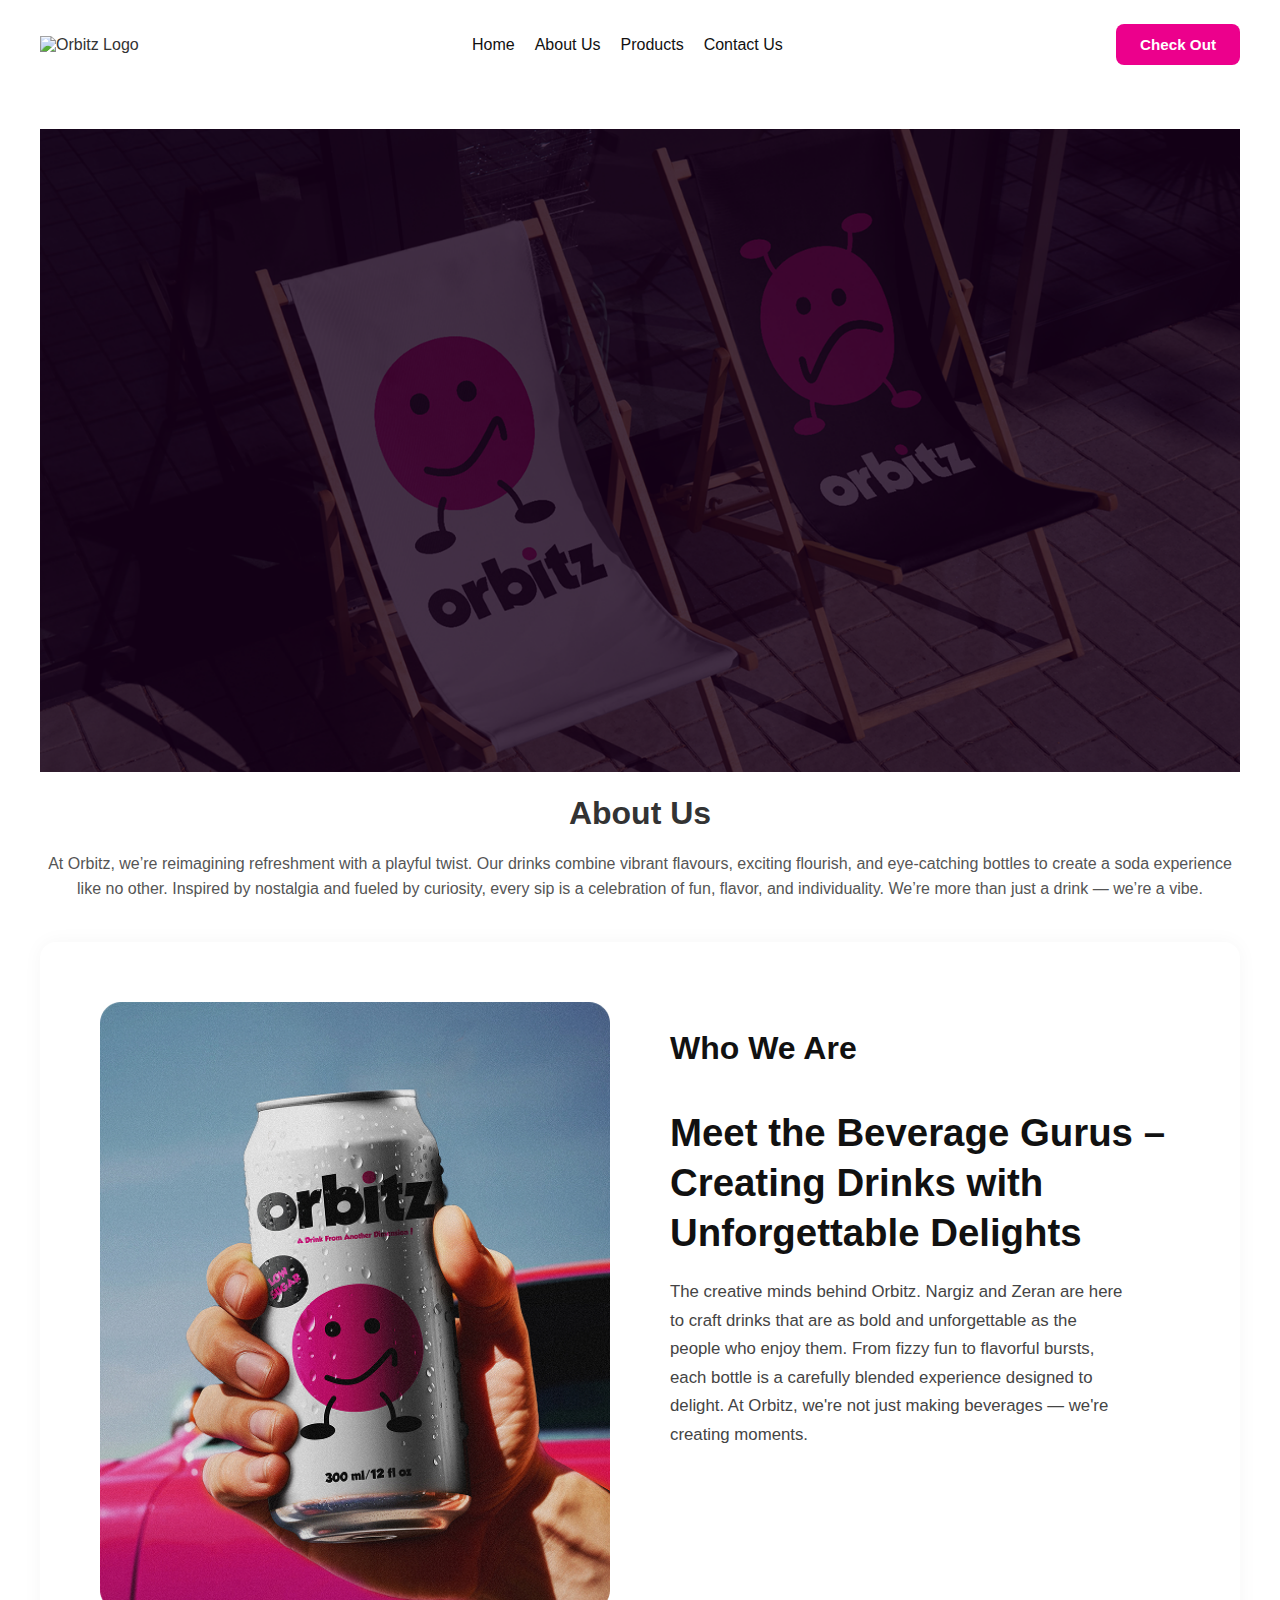
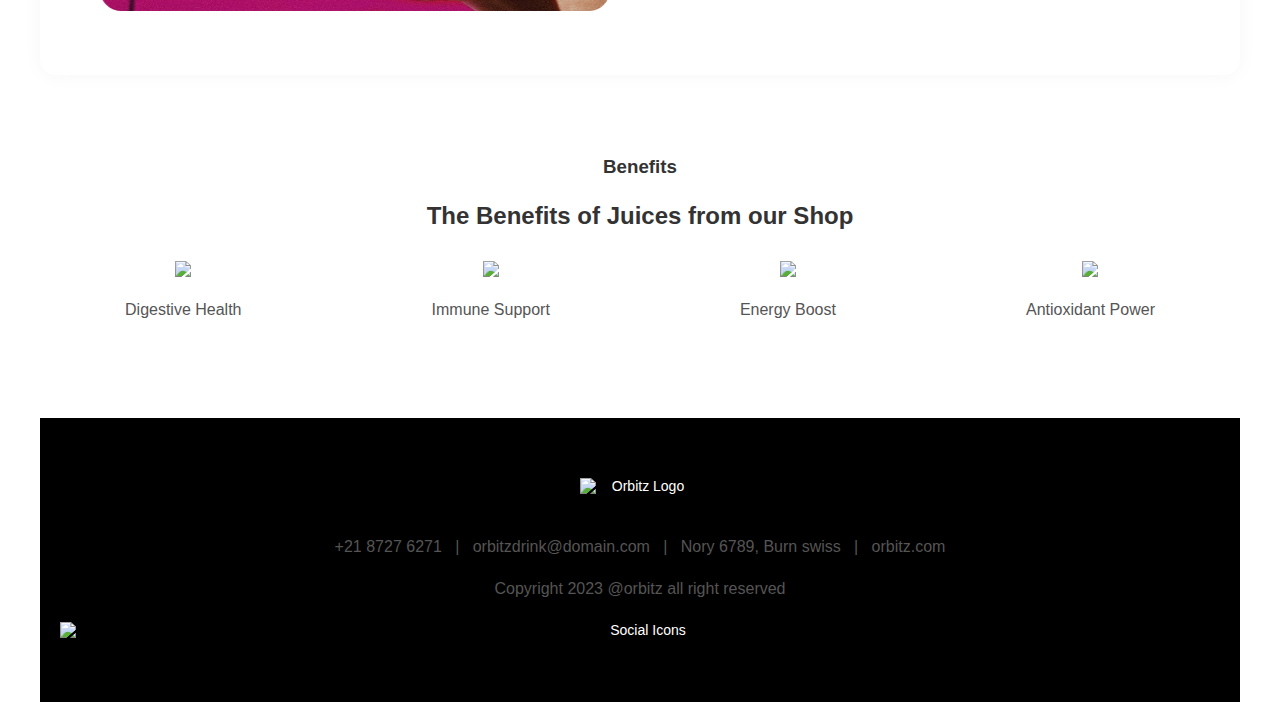
==== commit 7455eccd: "Updated about.html" ====
--- a/about.html
+++ b/about.html
@@ -3,101 +3,65 @@
 <head>
   <meta charset="UTF-8" />
   <meta name="viewport" content="width=device-width, initial-scale=1.0"/>
-<<<<<<< HEAD
   <title>About Us – Orbitz</title>
-=======
-  <title>About Us - Orbitz</title>
->>>>>>> 509e55a89bfd94845e957c84c8d9c9f641fe98ab
   <link rel="stylesheet" href="css/grid.css" />
   <link rel="stylesheet" href="css/main.css" />
 </head>
 <body>
-<<<<<<< HEAD
-
-  <!-- NAVIGATION BAR -->
-  <div id="sticky-nav-con">
-    <header class="grid-con" id="main-header">
-      <div id="logo" class="col-start-1 col-end-2 m-col-start-1 m-col-end-3">
-        <img src="images/orbitz_logo.svg" alt="Orbitz Logo" />
-      </div>
-      <nav class="col-start-4 col-end-12 m-col-start-6 m-col-end-13" id="main-nav">
+  <div class="container">
+    <!-- Header -->
+    <header>
+      <img src="images/orbitz_logo.svg" alt="Orbitz Logo"/>
+      <nav>
         <ul>
-          <li><a href="index.html" class="active">Home</a></li>
+          <li><a href="index.html">Home</a></li>
           <li><a href="about.html">About Us</a></li>
-          <li><a href="#">Menu</a></li>
-          <li><a href="#">Page</a></li>
+          <li><a href="products.html">Products</a></li>
           <li><a href="#">Contact Us</a></li>
         </ul>
       </nav>
-      <div class="col-start-12 col-end-13 m-col-start-13">
-        <button class="pink-button">Join partnership</button>
-      </div>
+      <a href="#" class="btn-primary">Check Out</a>
     </header>
-  </div>
 
-  <!-- HERO SECTION -->
-  <section class="about-hero">
-    <div class="about-hero-content">
+  <!-- Hero -->
+  <section class="hero">
+      <img src="images/about-us-dark.png" class="hero-desktop" alt="Hero Desktop">
+      <img src="images/about-us-mob-light.jpg" class="hero-mobile" alt="Hero Mobile">
       <h1>About Us</h1>
-      <p>Lorem ipsum dolor sit amet consectetur. In tincidunt suspendisse accumsan vivamus sit tellus. Adipiscing morbi viverra amet justo dolor enim cursus.</p>
-    </div>
+      <p>At Orbitz, we’re reimagining refreshment with a playful twist. Our drinks combine vibrant flavours, exciting flourish, and eye-catching bottles to create a soda experience like no other. Inspired by nostalgia and fueled by curiosity, every sip is a celebration of fun, flavor, and individuality. We’re more than just a drink — we’re a vibe.</p>
   </section>
 
-  <!-- WHO WE ARE SECTION -->
+  <!-- Who We Are -->
   <section class="about-section-two">
     <div class="about-right">
       <img src="images/who-we-are.jpg" alt="Orbitz Can in Hand" />
     </div>
     <div class="about-left">
       <h2>Who We Are</h2>
-      <h3>Meet the Trip Crafters – Blending Travel with Unforgettable Delights</h3>
-      <p>Accumsan vivamus sit tellus. Adipiscing morbi viverra amet justo dolor enim cursus. Nibh duis vel at placerat. Ultricies ornare ut hendrerit ut donec semper etiam nec commodo. Mauris purus egestas convallis ipsum.</p>
+      <h3>Meet the Beverage Gurus – Creating Drinks with Unforgettable Delights</h3>
+      <p>The creative minds behind Orbitz. Nargiz and Zeran are here to craft drinks that are as bold and unforgettable as the people who enjoy them. From fizzy fun to flavorful bursts, each bottle is a carefully blended experience designed to delight. At Orbitz, we're not just making beverages — we're creating moments.</p>
     </div>
   </section>
+  
+      <!-- Benefits Icons Row -->
+      <section class="shop-benefits">
+        <h3>Benefits</h3>
+        <h2>The Benefits of Juices from our Shop</h2>
+        <div class="benefit-icons">
+          <div><img src="images/benefits_1.svg"><p>Digestive Health</p></div>
+          <div><img src="images/benefits_2.svg"><p>Immune Support</p></div>
+          <div><img src="images/benefits_3.svg"><p>Energy Boost</p></div>
+          <div><img src="images/benefits_4.svg"><p>Antioxidant Power</p></div>
+        </div>
+      </section>  
 
-  <!-- SOCIAL MEDIA -->
-=======
-
-  <!-- Header -->
-  <header>
-    <img src="images/orbitz_logo.svg" alt="Orbitz Logo" class="logo" />
-    <a href="#" class="btn-primary">Join partnership</a>
-  </header>
-
-  <!-- Hero -->
-  <section class="about-hero">
-    <img src="images/about-hero.jpg" alt="Hero Background" class="about-hero-img" />
-  </section>
-
-  <!-- Card 1: About Us -->
-  <section class="about-content">
-    <h2>About Us</h2>
-    <p>Lorem ipsum dolor sit amet consectetur. In tincidunt suspendisse accumsan vivamus sit tellus. Adipiscing morbi viverra amet justo dolor enim cursus.</p>
-  </section>
-
-  <!-- Card 2: Who We Are -->
-  <section class="about-section-two">
-    <h2>Who We Are</h2>
-    <p>Accumsan vivamus sit tellus. Adipiscing morbi viverra amet justo dolor enim cursus. Nibh duis vel at placerat. Ultricies ornare ut hendrerit ut donec semper etiam nec commodo. Mauris purus egestas convallis ipsum.</p>
-  </section>
-
-  <!-- Social Media -->
->>>>>>> 509e55a89bfd94845e957c84c8d9c9f641fe98ab
-  <section class="social-follow">
-    <h3>Follow our social media</h3>
-    <div class="social-icons">
-      <img src="images/social_media.svg" alt="Social Icons" />
-    </div>
-  </section>
-
-<<<<<<< HEAD
-  <!-- FOOTER -->
-=======
   <!-- Footer -->
->>>>>>> 509e55a89bfd94845e957c84c8d9c9f641fe98ab
   <footer>
-    <img src="images/orbitz_logo.svg" class="footer-logo" alt="Orbitz Logo Footer" />
+    <img src="images/orbitz_logo.svg" class="footer-logo" alt="Orbitz Logo">
+    <p>+21 8727 6271 &nbsp; | &nbsp; orbitzdrink@domain.com &nbsp; | &nbsp; Nory 6789, Burn swiss &nbsp; | &nbsp; orbitz.com</p>
+    <p>Copyright 2023 @orbitz all right reserved</p>
+    <img src="images/social_media.svg" class="social-icons" alt="Social Icons">
   </footer>
-
+</div>
 </body>
 </html>--- a/css/main.css
+++ b/css/main.css
@@ -148,6 +148,68 @@
   padding: 0;
   list-style: none;
 }
+
+/** promo box additions for javascript **/
+
+.promo-box {
+  position: fixed;
+  top: 0;
+  left: 0;
+  width: 100vw;
+  height: 100vh;
+  background: rgba(0, 0, 0, 0.7);
+  z-index: 1000;
+  display: flex;
+  justify-content: center;
+  align-items: center;
+}
+
+.promo-content {
+  background: #fff;
+  padding: 2rem;
+  border-radius: 12px;
+  max-width: 400px;
+  width: 90%;
+  text-align: center;
+  position: relative;
+  box-shadow: 0 10px 30px rgba(0, 0, 0, 0.2);
+}
+
+.promo-content img {
+  width: 100%;
+  height: auto;
+  margin-bottom: 1rem;
+}
+
+.promo-content h4 {
+  color: #ec008c;
+  margin-bottom: 0.5rem;
+  font-size: 1.5rem;
+}
+
+.promo-content p {
+  color: #333;
+  font-size: 1rem;
+  margin-bottom: 1.5rem;
+}
+
+.promo-content .close-btn {
+  background: #ec008c;
+  color: #fff;
+  border: none;
+  padding: 0.6rem 1.2rem;
+  border-radius: 6px;
+  cursor: pointer;
+  font-weight: 600;
+  font-size: 0.9rem;
+  transition: background 0.3s ease;
+}
+
+.promo-content .close-btn:hover {
+  background: #c10074;
+}
+
+/** end of promo box additions **/
 
 .price-tag {
   position: absolute;
@@ -241,7 +303,6 @@
   /* about us*/
 /* ============ ABOUT PAGE FINAL MATCH ============ */
 
-<<<<<<< HEAD
 .about-hero {
   width: 100%;
   height: 600px;
@@ -372,7 +433,6 @@
   }
 }
 
-=======
 
   .about-hero {
     position: relative;
@@ -493,7 +553,6 @@
       padding: 60px;
     }
   }
->>>>>>> 509e55a89bfd94845e957c84c8d9c9f641fe98ab
   /* products */
 
   /* Reset and base styles */
@@ -573,6 +632,13 @@
     margin: 0 auto;
   }
   
+  .video video {
+    width: 100%;
+    height: auto;
+    display: block;
+    max-width: 100%;
+  }
+
   .welcome-illustration {
     max-width: 200px;
     margin: 20px auto 0;
